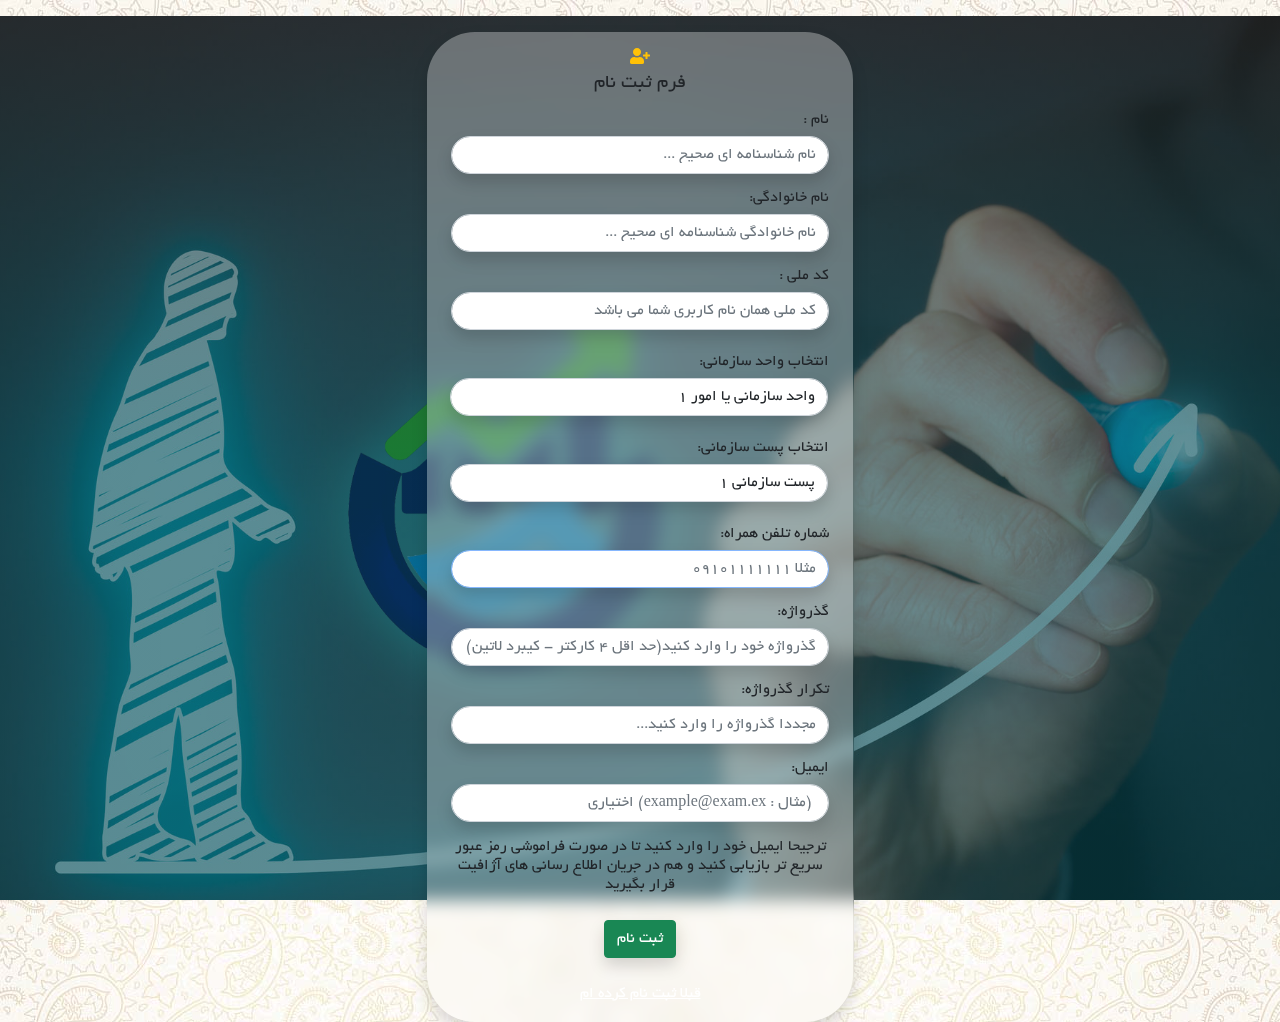
==== register.html @ ffd68463 "debug peroject 1401/11/15" ====
<!DOCTYPE html>
<html lang="en">
<head>
    <meta charset="UTF-8">
    <meta http-equiv="X-UA-Compatible" content="IE=edge">
    <meta name="viewport" content="width=device-width, initial-scale=1.0">
    <link rel="stylesheet" href="assets/css/bootstrap.min.css">
    <link rel="stylesheet" href="assets/fontawesome/css/all.css">
    <link rel="stylesheet" href="assets/css/style.css">
    <title>پنل ادمین</title>
</head>
<body dir="rtl">
        <!-- #region(collapsed) add product category section start -->
        <div id="register_panel" class="register_panel main_section mt-3 mt-3">

            
            <div class="row justify-content-center align-item-center w-100 login_bg align-content-center m-0">
                <div class="login-div col-11 col-md-6 col-lg-4  border_r3 bg_blur shadow bg-light px-4">

                      

                    <form id="form-auth" dir="rtl" class="my-3" method="POST" action="https://azhafit.ir/register">
                        <input type="hidden" name="_token" value="">
                        <i class="fa fa-user-plus text-center text-warning d-block mb-2"></i>

                        <h5 class="text-center">فرم ثبت نام</h5>

                        <div class="form-group my-2">
                            <label class="my-1 text-dark" for="">نام :</label>
                            <input id="name" type="text" name="name" class="form-control border_r3 shadow" placeholder="نام شناسنامه ای صحیح ...">
                        </div>
                        <div class="form-group my-2">
                            <label class="my-1 text-dark" for="">نام خانوادگی:</label>
                            <input id="" type="text" name="" value=""  class="form-control border_r3 shadow" placeholder="نام خانوادگی شناسنامه ای صحیح ...">
                        </div>

                        <div class="form-group my-2">
                            <label class="my-1 text-dark" for="">کد ملی :</label>
                            <input id="" type="text" name="" value=""  class="form-control border_r3 shadow" placeholder="کد ملی همان نام کاربری شما می باشد">
                        </div>

                        <div class="d-flex flex-column input-group my-3" style="direction: ltr;">
                            <label class="my-1 text-dark" for="">انتخاب واحد سازمانی:</label>
                            <select type="number" class="form-control w_100 border_r3 shadow text-center w_1rem">
                                <option value="">واحد سازمانی یا امور 1</option>
                                <option value="">واحد سازمانی یا امور 2</option>
                                <option value="">واحد سازمانی یا امور 3</option>
                            </select>
                        </div>

                        <div class="d-flex flex-column input-group my-3" style="direction: ltr;">
                                <label class="my-1 text-dark" for="">انتخاب پست سازمانی:</label>
                                <select type="number" class="form-control w_100 border_r3 shadow text-center w_1rem">
                                    <option value="">پست سازمانی 1</option>
                                    <option value="">پست سازمانی 2</option>
                                    <option value="">پست سازمانی 3</option>
                                </select>
                        </div>

                        <div class="form-group my-2">
                            <label class="my-1 text-dark" for="">شماره تلفن همراه:</label>
                            <input id="phone" type="text" name="phone" value="" required="" autofocus="" autocomplete="phone" class="form-control border_r3 shadow" placeholder="مثلا 09101111111">
                        </div>

                        <div class="form-group my-2">
                            <label class="my-1 text-dark" for="">گذرواژه:</label>
                            <input id="password" type="password" name="password" required="" autocomplete="new-password" class="form-control border_r3 shadow " placeholder="گذرواژه خود را وارد کنید(حد اقل 4 کارکتر - کیبرد لاتین)">
                        </div>

                        <div class="form-group my-2">
                            <label class="my-1 text-dark" for="">تکرار گذرواژه:</label>
                            <input id="password_confirmation" type="password" name="password_confirmation" required="" autocomplete="new-password" class="form-control border_r3 shadow" placeholder="مجدداً گذرواژه را وارد کنید...">
                        </div>

                        <div class="form-group my-2">
                            <label class="my-1 text-dark" for="">ایمیل:</label>
                            <input id="email" type="email" name="email" value="" class="form-control border_r3 shadow" placeholder=" (مثال : example@exam.ex) اختیاری">
                            <h6 class="w-100 text-center text-dark my-3">ترجیحا ایمیل خود را وارد کنید تا در صورت فراموشی رمز عبور سریع تر بازیابی کنید و هم در جریان اطلاع رسانی های آژافیت قرار بگیرید</h6>
                        </div>


                        <div class="text-center my-4">
                            <button type="submit" class="btn btn-success shadow">ثبت نام</button>
                        </div>
                        <a href="/login.html" class="sidebar_menu_item d-block text-center pointer text-white" data-section-id="login_panel">قبلا ثبت نام کرده ام</a>

                    </form>


                </div>
            </div>
            
        </div>
        <!-- #endregion content -->

    <script src="/assets/js/bootstrap.bundle.min.js"></script>

</body>
</html>
---- assets/css/style.css ----
@font-face{
    font-family: "BYekan";
    src: url("../fonts/yekan/BYekan-webfont.eot") format("eot"),
        url("../fonts/yekan/BYekan-webfont.woff") format("woff"),
        url("../fonts/yekan/BYekan-webfont.ttf") format("truetype");
    font-weight: normal;
    font-style: normal;
}

body{
    background: url(/assets/images/body_back4.jpg) repeat;
}

*{
    font-family: "BYekan";
    direction: rtl;
    text-align: right;
    /* box-sizing: content-box */
}


/* scrollbars ------------------ */
::-webkit-scrollbar{
    width: 5px !important;
}

::-webkit-scrollbar-track{
    background: #f1f1f1;
}

::-webkit-scrollbar-thumb{
    background: #888;
}

::-webkit-scrollbar-thumb:hover{
    background: #555;
}

:root{
    --transition_300 : all 300ms ease
}

.hoverable_text{
    transition: all 200ms ease;
}
.hoverable_text:hover{
    text-shadow: 0 0 3px black;
}

.hoverable{
    transition: all 200ms ease;
}
.hoverable:hover{
    box-shadow: 0 0 3px black;
}

.chips_elem{
    background: #bde7db;
    border-radius: 5rem;
    padding: 0.2rem 0.5rem;
    margin-left: 3px;
    white-space: nowrap;
}

.chips_elem i{
    position: relative;
    top: 2px;
    cursor: pointer;
    margin-left: 2px;
}

.pointer{
    cursor: pointer !important;
}

.no_pointer{
    cursor: default !important;
}

.no_hover{
    background: unset !important;
}

.font_08{
    font-size: 0.8rem !important;
}
.no_border_style{
    border-style: hidden !important;
}

.dir_ltr{
    direction: ltr !important;
}

.w_6rem{
    width: 6rem !important;
}
.w_1rem{
    width: 1rem !important;
}

.w_8rem{
    width: 8rem !important;
}
.w_15{
    width: 15% !important;
}
.w_70{
    width: 70% !important;
}
.w_40{
    width: 40% !important;
}
.w_100{
    width: 100% !important;
}

.no_wrap{
    white-space: nowrap !important;
}

.text_truncate{
    display: block;
    white-space: nowrap;
    overflow: hidden;
    text-overflow: ellipsis;
}

td , th {
    text-align: center !important;
}

.top_navbar{
   height: 64px;
}

.top_navbar .navbar-brand{
    width: 60px;
}

.top_navbar .navbar-brand img{
    transition: var(--transition_300);
    filter: drop-shadow(0 0 6px white);
    -webkit-filter: drop-shadow(0 0 6px white);
}

.top_navbar .navbar-brand img:hover{
    filter: drop-shadow(0 0 3px white);
    -webkit-filter: drop-shadow(0 0 3px white);
}

.top_navbar .left_content i{
    font-size: 1.3rem;
    transition: all 200ms ease;
}
.top_navbar .left_content i:hover{
    color:white;
}
.top_navbar .right_content{
    width: 250px;
    display: flex;
    justify-content: space-between;
    align-items: center;
}
.top_navbar .mini_menu{
    font-size: 0.8rem;
}
.top_navbar .mini_menu i{
    font-size: 0.8rem;
}
.top_navbar .alarm_count{
    position: absolute;
    top: -5px;
    right: -8px;
    background-color: orange;
    border-radius: 50%;
    width: 15px;
    height: 15px;
    font-size: 0.8rem;
    display: flex;
    justify-content: center;
    align-items: center;
}

@media(max-width:768px){
    .top_navbar .right_content{
        background-color: #6c757d  !important;
        width: 100px;
    }

    .skill_row{
        display: inline !important;
        
    }
    
}

/* sidebar start------->>>>>>> */

#sidebar_section{
    position: fixed;
    right: 0;
    top: 64px;
    height: calc(100vh - 64px);
    padding: 0;
    z-index: 1000;
}
#sidebar_section .mini_sidebar{
    width: 70px;
    transition: all 300ms ease;
}

#sidebar_section:hover .mini_sidebar.collapsedd{
    width:250px;
}

#sidebar_section .mini_sidebar .hiddenable{
    transition: all 300ms ease;
}

#sidebar_section .mini_sidebar.collapsedd .hiddenable{
    transform: scale(0);
    opacity: 0;
    color: white;
}

#sidebar_section:hover .mini_sidebar.collapsedd .hiddenable{
    transform: scale(1);
    opacity: 1;
}

#sidebar_section .mini_sidebar.expanded{
    width:250px;
}

#sidebar_section .mini_sidebar.expanded .hiddenable{
    opacity: 1;
    color: white;
    transform: scale(1);
}

#sidebar_section .mini_sidebar li{
    display: flex;
    justify-content: center;
    align-items: center;
    cursor: pointer;
}

#sidebar_section .mini_sidebar li:not(:first-child):hover{
    background-color: rgb(85, 84, 84);
}

#sidebar_section .mini_sidebar li:not(:first-child){
    justify-content: right;
}

#sidebar_section .mini_sidebar li .sidebar_avatar_name{
    position: absolute;
    bottom: 0;
}

#sidebar_section .mini_sidebar li.avatar_li{
    height: 110px !important;
    overflow: hidden;
}

#sidebar_section .mini_sidebar .avatar_box{
    width: 55px;
}

#sidebar_section .mini_sidebar .avatar_box img{
    box-shadow: 0 0 5px white;
}

#sidebar_section .mini_sidebar .icon{
    display: flex;
    justify-content: center;
    align-items: center;
}

#sidebar_section .sidebar_submenu_list{
    background: rgb(33, 37, 41);
    color: white;
    position: absolute;
    inset: 0px 0px auto auto;
    margin: 0px;
    transform: translate(-108px, 8px);
    box-shadow: 0 0 5px white;
}

#sidebar_section .group_sidebar_title{
    color: #3186e7 !important;
    text-shadow: 0 0 12px #077171 !important;
}
.sidebar_menu_item.active{
    background: rgb(85, 84, 84);
}

/* sidebar end-------<<<<<<< */


/* content start------->>>>>>> */
#content_section{
    width: calc(100% - 70px);
    height: calc(100vh - 64px);
    position: fixed;
    top: 64px;
    left: 0;
    overflow: auto;
    transition: all 300ms ease;
    background: url(/assets/images/body_back4.png) repeat;
}
#content_section.with_sidebar{
    width: calc(100% - 250px);
}

.color_tag{
    border: 1px solid black;
}

#content_section table{
    background: white;
    box-shadow: 8px 8px 12px 0 rgb(25 42 70 / 13%);
}

.no_shadow_back_table{
    background: #ffffff70 !important;
    box-shadow: unset !important;
}



/* dashboard */

.dashboard_card{
    border: unset !important;
    border-radius: unset !important;
    box-shadow: 0 0 4px gray;
    cursor: pointer;
    transition: all 300ms ease;
}

.dashboard_card:hover{
    box-shadow: 0 0 13px gray;
}

.dashboard_card .card_icon{
    background: wheat;
    padding: 12px;
    border-radius: 50%;
    display: block;
    font-size: 1.4rem;
    width: 50px;
    height: 50px;
    line-height: 26px;
    text-align: center;
}
.border_r3{
    border-radius: 3rem !important;
}
.bg_blur{
    background: #ffffff52 !important;
    backdrop-filter: blur(9px) !important;
}

.login_bg{
    padding-top: 1rem;
    min-height: 100vh;
    width: 100%;
    background: -webkit-gradient( linear, left top, left bottom, from(rgba(51, 51, 51, 0.6)), color-stop(rgba(10, 74, 83, 0.6)), to(rgba(10, 74, 83, 0.6)) ), url(/assets/images/background2.jpg) no-repeat;
    background: linear-gradient( rgba(51, 51, 51, 0.6), rgba(10, 74, 83, 0.6), rgba(10, 74, 83, 0.6) ), url(/assets/images/background2.jpg) no-repeat;
    background-size: cover; 
    background-position: center;
    background-attachment: fixed;
}

.dashboard_card_parent:nth-child(1) .dashboard_card{
    background: hsla(33, 100%, 53%, 1);
    background: linear-gradient(90deg, hsla(33, 100%, 53%, 1) 0%, hsla(58, 100%, 68%, 1) 100%);
    background: -moz-linear-gradient(90deg, hsla(33, 100%, 53%, 1) 0%, hsla(58, 100%, 68%, 1) 100%);
    filter: progid: DXImageTransform.Microsoft.gradient( startColorstr="#FF930F", endColorstr="#FFF95B", GradientType=1 );
}

.dashboard_card_parent:nth-child(2) .dashboard_card{
    background: hsla(332, 75%, 76%, 1);
    background: linear-gradient(90deg, hsla(332, 75%, 76%, 1) 0%, hsla(0, 83%, 70%, 1) 100%);
    background: -moz-linear-gradient(90deg, hsla(332, 75%, 76%, 1) 0%, hsla(0, 83%, 70%, 1) 100%);
    filter: progid: DXImageTransform.Microsoft.gradient( startColorstr="#F096C0", endColorstr="#F27575", GradientType=1 );
}

.dashboard_card_parent:nth-child(3) .dashboard_card{
    background: hsla(152, 100%, 50%, 1);
    background: linear-gradient(90deg, hsla(152, 100%, 50%, 1) 0%, hsla(186, 100%, 69%, 1) 100%);
    background: -moz-linear-gradient(90deg, hsla(152, 100%, 50%, 1) 0%, hsla(186, 100%, 69%, 1) 100%);
    filter: progid: DXImageTransform.Microsoft.gradient( startColorstr="#00FF87", endColorstr="#60EFFF", GradientType=1 );
}

.dashboard_card_parent:nth-child(4) .dashboard_card{
    background: hsla(217, 100%, 50%, 1);
    background: linear-gradient(90deg, hsla(217, 100%, 50%, 1) 0%, hsla(186, 100%, 69%, 1) 100%);
    background: -moz-linear-gradient(90deg, hsla(217, 100%, 50%, 1) 0%, hsla(186, 100%, 69%, 1) 100%);
    filter: progid: DXImageTransform.Microsoft.gradient( startColorstr="#0061FF", endColorstr="#60EFFF", GradientType=1 );
}


/* skill row-------<<<<<<< */
.skill_row{
    display: flex;
    flex-direction: row;
    justify-content: center;
    align-items: center;
    
}
.skill_row .progres_base{
    width: 80%;
    height: 0.4em;
    background-color: white;
    border-radius: 1em;
    border: .05em solid rgb(149, 37, 253);  
    overflow: hidden;  
    display: flex;
    justify-content: flex-end;
    margin-right: 0.5em;
}
.skill_row .progres_var{
    width: 75%;
    height: 0.4em;
    background-color: rgb(63, 2, 121);
    display: inline-block;
    z-index: 500;
    transition: all 1000ms ease;
}
/* .skill_row .progres_name{
    width: 12em;
} */

/* skill row -------<<<<<<< */
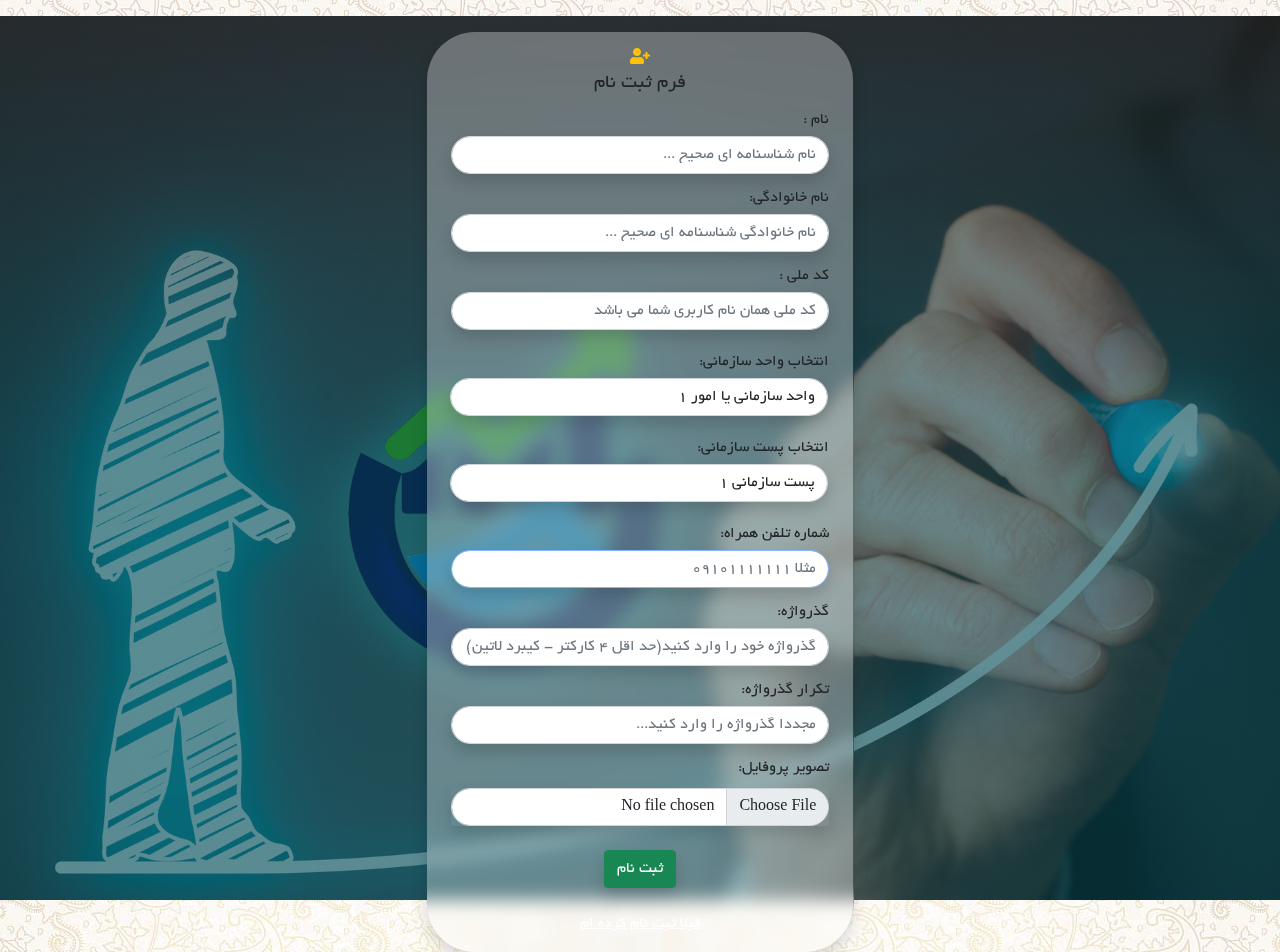
==== commit 5dbef51e: "end desine 1401/11/15" ====
--- a/register.html
+++ b/register.html
@@ -72,10 +72,12 @@
                             <input id="password_confirmation" type="password" name="password_confirmation" required="" autocomplete="new-password" class="form-control border_r3 shadow" placeholder="مجدداً گذرواژه را وارد کنید...">
                         </div>
 
-                        <div class="form-group my-2">
-                            <label class="my-1 text-dark" for="">ایمیل:</label>
-                            <input id="email" type="email" name="email" value="" class="form-control border_r3 shadow" placeholder=" (مثال : example@exam.ex) اختیاری">
-                            <h6 class="w-100 text-center text-dark my-3">ترجیحا ایمیل خود را وارد کنید تا در صورت فراموشی رمز عبور سریع تر بازیابی کنید و هم در جریان اطلاع رسانی های آژافیت قرار بگیرید</h6>
+                        <div >
+                            <label class="my-1 text-dark " for="">تصویر پروفایل:</label>
+
+                            <div class="input-group my-1  shadow" style="direction: ltr;">
+                                <input type="file" class="form-control border_r3" placeholder="تصویر">
+                            </div>
                         </div>
 
 
